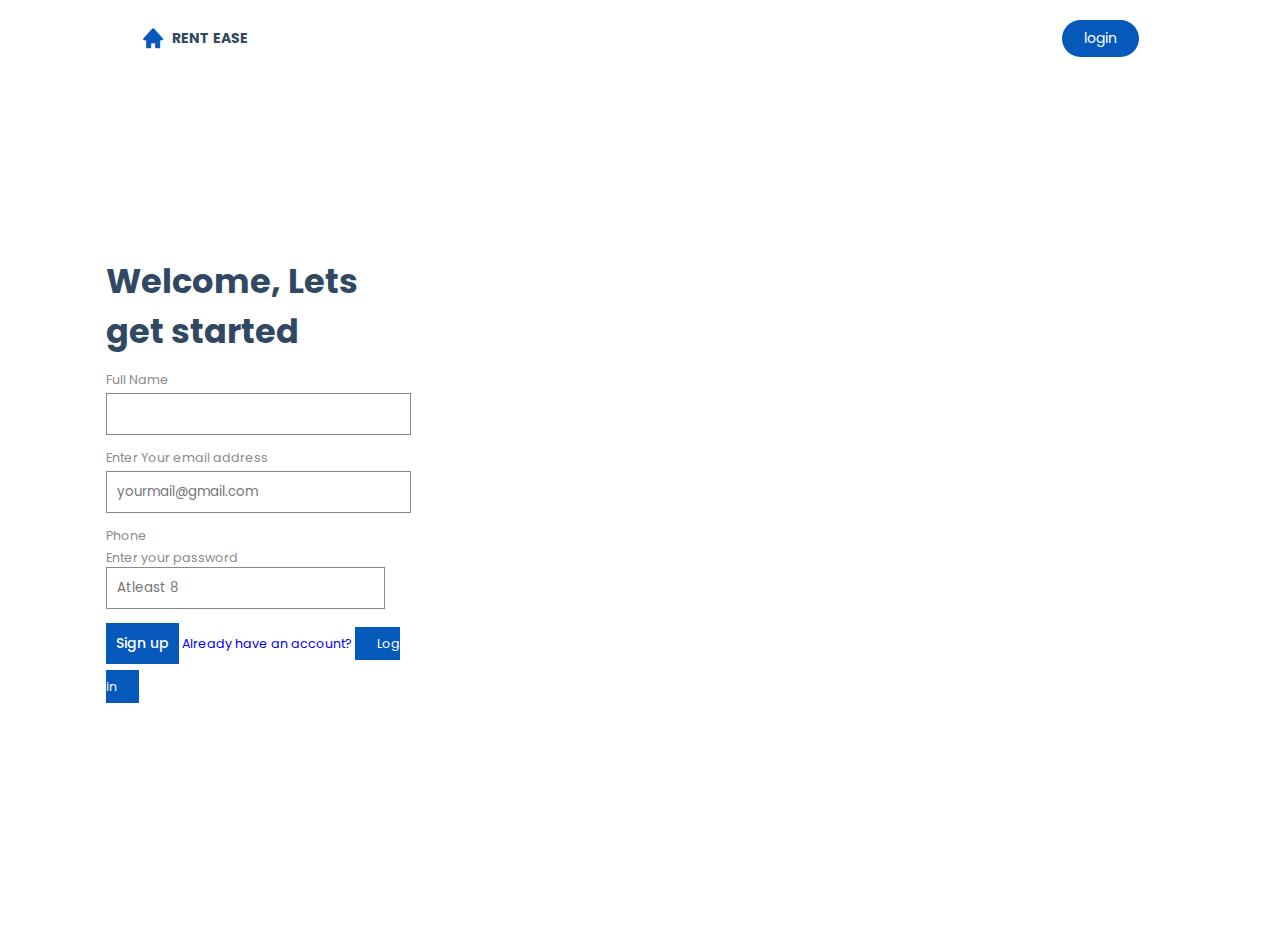
==== signup.html @ dd7fbc32 "Add files via upload" ====
<!DOCTYPE html>
<html lang="en">
    <head>
       <meta charset="UTF-8">
       <meta name="viewport" content="width=device-width, initial-scale=1.0">
       <title>Rent Ease</title>
       <link rel="stylesheet" href="styles.css">
       <link rel="stylesheet" href="https://cdn.jsdelivr.net/npm/boxicons@latest/css/boxicons.min.css">
       <link rel="icon" href="./imgs/favicon.ico">
       <header>
        <body> 
        <div class="nav container">
            <a href="index.html" class="logo"><i class='bx bxs-home'></i>Rent Ease</a>
    <!--Login page-->
    <a href="loginpage.html" class="btn">login</a> 

             </div>
    </header> 
    <!--log in-->
    <div class="login container">
        <div class="login-container">
        <h2>Welcome, Lets get started</h2>
        <!--Signup Form-->
        <form action="">
            <span>Full Name</span>
            <input type="text" name="" id="" placeholders="your name" required>
            <span>Enter Your email address</span>
            <input type="email" name="id" placeholder="yourmail@gmail.com" required>
            <span>Phone</span>
            <span type="tel" name="" id="" placeholders="Enter your name" required>
          <span>Enter your password</span>
            <input type="password" name="" id="" placeholder="Atleast 8" required>
            <input type="submit" value="Sign up" class="button">
            <a href="loginpage.html">Already have an account?</a>
        </form>
        <a href="loginpage.html" class="btn">Log in</a>
    </div>
    <!--Signup Image-->
    <div class="Signup-image">
    <img src="img/sign-up.png" alt="">
    
    


    

        

        

    </body>
</html>
---- styles.css ----
@import url('https://fonts.googleapis.com/css2?family=Poppins:wght@400;500;600;700&display=swap');
*{
    font-family: 'Poppins', sans-serif;
    margin: 0;
    padding: 0;
    box-sizing: border-box;
    scroll-behavior: smooth;
    scroll-padding-top: 3rem;
    list-style: none;
    text-decoration: none;
}

:root {
    --main-color: #0459ba;
    --second-color: #192f6a;
    --text-color: #314862;
    --bg-color: #fff;

    --box-shadow: 2px 2px 18px rgb(14 52 54 / 15%);
}

img{
    width: 100%;
}

body{
    color: var(--text-color);
}

.container{
    max-width: 1068px;
    margin-left: auto;
    margin-right: auto;
}

header{
    display: block;
    width: 100%;
    background: var(--bg-color);
    position: fixed;
    top: 0;
    left: 0;
    z-index: 100;
}

.nav{
    display: flex;
    align-items: center;
    justify-content: space-between;
    padding: 20px 35px;
}

.logo{
    display: flex;
    align-items: center;
    column-gap: 0.5rem;
    font-size: 1rem;
    font-weight: 700;
    color: var(--text-color);
    text-transform: uppercase;
}

.logo .bx{
    font-size: 24px;
    color: var(--main-color);
}

.navbar{
    display: flex;
}

.navbar a{
    padding: 8px 17px;
    color: var(--text-color);
    font-size: 1rem;
    text-transform: uppercase;
    font-weight: 500;
}

.navbar a:hover{
    color: var(--main-color);
}

.menu-icon{
    font-size: 24px;
    cursor: pointer;
    display: none;
}

#menu{
    display: none;
}

.btn{
    padding: 8px 22px;
    background: var(--main-color);
    color: var(--bg-color);
    border-radius: 5rem;
}

.btn:hover{
    background: #358df2;
}

.btn1{
    padding: 8px 22px;
    background: var(--main-color);
    color: var(--bg-color);
    border-radius: 5rem;
}

.btn1:hover{
    background: #358df2;
}

.btn2{
    float: right;
    padding: 8px 22px;
    background: var(--main-color);
    color: var(--bg-color);
    border-radius: 5rem;
}

.btn2:hover{
    background: #358df2;
}

.home{
    margin-top: 5rem;
    background: url(https://player.vimeo.com/external/539010630.sd.mp4?s=eece48149dc657ed00be70b5c104a962ca5e7f95&profile_id=164&oauth2_token_id=57447761);
    background-repeat: repeat;
    background-size:auto;
    background-position: center;
    display: flex;
    align-items: center;
    margin-bottom: 35px;
}

.video {
   margin-left: 8rem;
    margin-bottom: 4rem;
}

.home-video video {
    border-radius: 2rem;
}


.about {
    display: grid;
    grid-template-columns: repeat(auto-fit, minmax(18rem, auto));
    gap: 2rem;
}

.about-img img{
border-radius: 2rem 0 2rem 2rem;

}

.about-text span {
    font-size: 1rem;
    text-transform: uppercase;
    font-weight: 500;
    color: var(--main-color);
}

.about-text h2{
    font-size: 1.7rem; 
}

.about-text p{
    text-align: left;
    width: 390px;
    font-size: 1.1rem;
    margin: 1rem 0 1rem;
}

:root{
    --background-dark: #ffffff;
    --text-light: rgba(255,255,255,0.6);
    --text-lighter: rgba(255,255,255,0.9);
    --spacing-s: 8px;
    --spacing-m: 16px;
    --spacing-l: 24px;
    --spacing-xl: 32px;
    --spacing-xxl: 64px;
    --width-container: 1200px;
}
  
*{
    border: 0;
     margin: 0;
     padding: 0;
     box-sizing: border-box;
}
  
html{
     height: 100%;
    font-family: 'Montserrat', sans-serif;
    font-size: 14px;
}
  
body{
    height: 100%;
}
  
.property{
    align-items: flex-start;
    background-image: linear-gradient(15deg, #ffffff 0%, #ffffff 150%);
    display: flex;
    min-height: 100%;
    justify-content: center;
    padding: var(--spacing-xxl) var(--spacing-l);
}
  
.card-grid{
    display: grid;
    grid-template-columns: repeat(1, 1fr);
    grid-column-gap: var(--spacing-l);
    grid-row-gap: var(--spacing-l);
    max-width: var(--width-container);
    width: 100%;
}
  
@media(min-width: 540px){
    .card-grid{
      grid-template-columns: repeat(2, 1fr); 
    }
}
  
@media(min-width: 960px){
    .card-grid{
      grid-template-columns: repeat(3, 1fr); 
    }
}
  
.card{
    list-style: none;
    position: relative;
}
  
.card:before{
    content: '';
    display: block;
    padding-bottom: 150%;
    width: 100%;
}
  
.card__background{
    background-size: cover;
    background-position: center;
    border-radius: var(--spacing-l);
    bottom: 0;
    filter: brightness(0.75) saturate(1.2) contrast(0.85);
    left: 0;
    position: absolute;
    right: 0;
    top: 0;
    transform-origin: center;
    transform: scale(1) translateZ(0);
    transition: 
      filter 200ms linear,
      transform 200ms linear;
}
  
.card:hover .card__background{
    transform: scale(1.05) translateZ(0);
}
  
.card-grid:hover > .card:not(:hover) .card__background{
    filter: brightness(0.75) saturate(1.2) contrast(0.85) blur(12px);
}
  
.card__content{
    left: 0;
    padding: var(--spacing-l);
    position: absolute;
    top: 0;
}
  
.card__category{
    color: var(--text-light);
    font-size: 0.9rem;
    margin-bottom: var(--spacing-s);
    text-transform: uppercase;
}
  
.card__heading{
    color: var(--text-lighter);
    font-size: 3rem;
    text-shadow: 2px 2px 20px rgba(0,0,0,0.2);
    line-height: 1.4;
    word-spacing: 100vw;
}
/* Log IN */
.login {
    display: grid;
    grid-template-columns: 0.4fr 1fr;
    align-items: center;
    min-height: 100vh;
    margin-top: 2rem;
}
.login-container{
    display: flex;
    flex-direction: column;
    row-gap: 1rem;
}
.login-container h2{
    font-size:  2.4rem;
}
.login-container p{
    font-size: 1rem;
}

.login-container form {
    display: flex;
    flex-direction: column;
}

.login-container form span {
    font-size: 0.9rem;
    color: #8a8a8a;
    margin-bottom: 4px;
}

.login-container form input{
    border: 1px solid #8a8a8a;
    outline: none;
    padding: 10px;
    margin-bottom: 1rem;
    background: var(--bg-color);
}

.login-container .button{
    outline: none;
    border: none;
    background: var(--main-color);
    color: var(--bg-color);
    font-weight: 500;
    font-size: 14px;
}
 
.login-container form .button:hover {
    background: #3492fd;
}

.login-container form a{
    font-size: 0.9;
    text-align: right;
}

.login-container .btn {
    border-radius: 0;
    text-align: center;
}
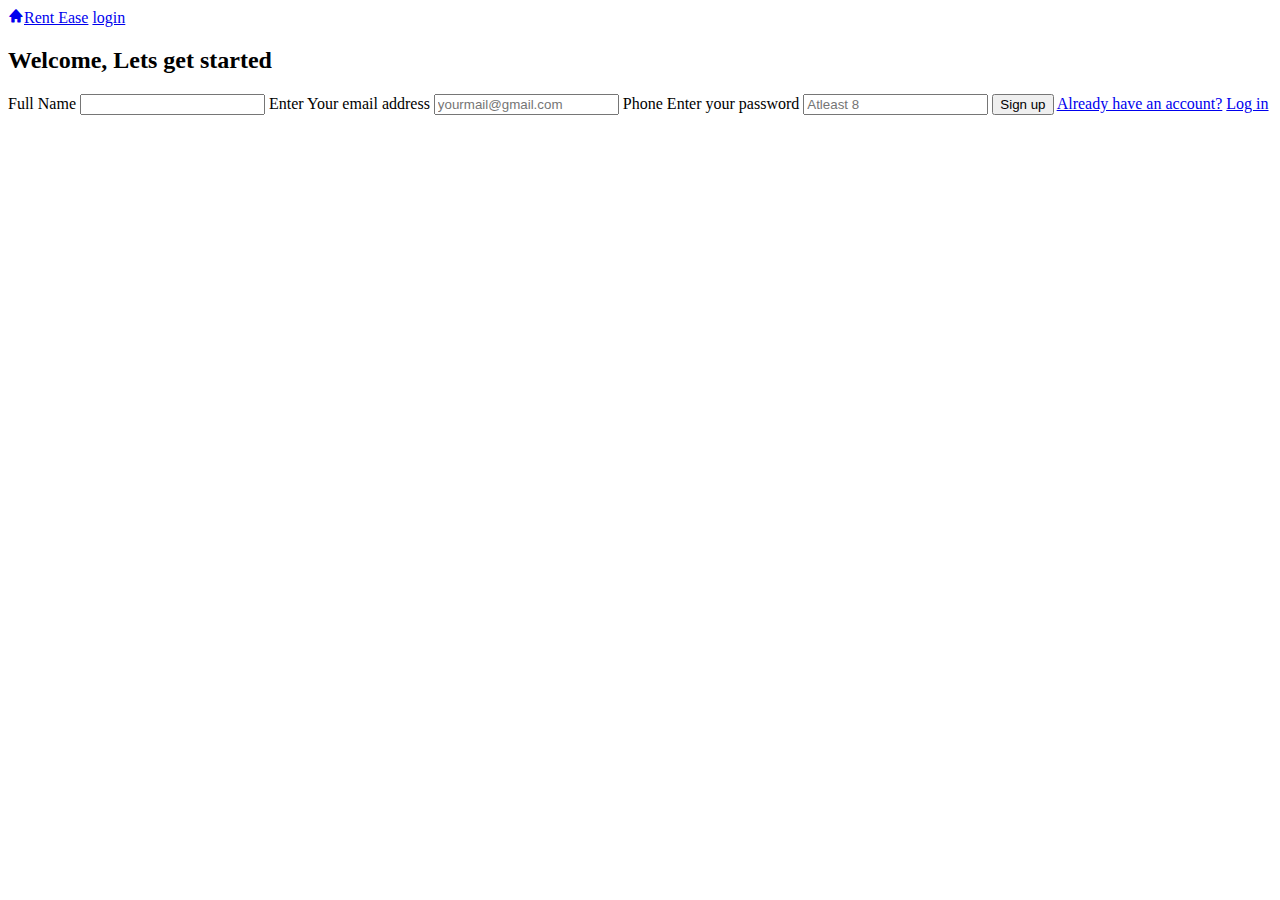
==== commit 3d57ccf9: "Create signup.html" ====
--- a/signup.html
+++ b/signup.html
@@ -1,52 +1,52 @@
-<!DOCTYPE html>
-<html lang="en">
-    <head>
-       <meta charset="UTF-8">
-       <meta name="viewport" content="width=device-width, initial-scale=1.0">
-       <title>Rent Ease</title>
-       <link rel="stylesheet" href="styles.css">
-       <link rel="stylesheet" href="https://cdn.jsdelivr.net/npm/boxicons@latest/css/boxicons.min.css">
-       <link rel="icon" href="./imgs/favicon.ico">
-       <header>
-        <body> 
-        <div class="nav container">
-            <a href="index.html" class="logo"><i class='bx bxs-home'></i>Rent Ease</a>
-    <!--Login page-->
-    <a href="loginpage.html" class="btn">login</a> 
-
-             </div>
-    </header> 
-    <!--log in-->
-    <div class="login container">
-        <div class="login-container">
-        <h2>Welcome, Lets get started</h2>
-        <!--Signup Form-->
-        <form action="">
-            <span>Full Name</span>
-            <input type="text" name="" id="" placeholders="your name" required>
-            <span>Enter Your email address</span>
-            <input type="email" name="id" placeholder="yourmail@gmail.com" required>
-            <span>Phone</span>
-            <span type="tel" name="" id="" placeholders="Enter your name" required>
-          <span>Enter your password</span>
-            <input type="password" name="" id="" placeholder="Atleast 8" required>
-            <input type="submit" value="Sign up" class="button">
-            <a href="loginpage.html">Already have an account?</a>
-        </form>
-        <a href="loginpage.html" class="btn">Log in</a>
-    </div>
-    <!--Signup Image-->
-    <div class="Signup-image">
-    <img src="img/sign-up.png" alt="">
-    
-    
-
-
-    
-
-        
-
-        
-
-    </body>
-</html>
+<!DOCTYPE html>
+<html lang="en">
+    <head>
+       <meta charset="UTF-8">
+       <meta name="viewport" content="width=device-width, initial-scale=1.0">
+       <title>Rent Ease</title>
+       <link rel="stylesheet" href="styles.css">
+       <link rel="stylesheet" href="https://cdn.jsdelivr.net/npm/boxicons@latest/css/boxicons.min.css">
+       <link rel="icon" href="./imgs/favicon.ico">
+       <header>
+        <body> 
+        <div class="nav container">
+            <a href="index.html" class="logo"><i class='bx bxs-home'></i>Rent Ease</a>
+    <!--Login page-->
+    <a href="loginpage.html" class="btn">login</a> 
+
+             </div>
+    </header> 
+    <!--log in-->
+    <div class="login container">
+        <div class="login-container">
+        <h2>Welcome, Lets get started</h2>
+        <!--Signup Form-->
+        <form action="">
+            <span>Full Name</span>
+            <input type="text" name="" id="" placeholders="your name" required>
+            <span>Enter Your email address</span>
+            <input type="email" name="id" placeholder="yourmail@gmail.com" required>
+            <span>Phone</span>
+            <span type="tel" name="" id="" placeholders="Enter your name" required>
+          <span>Enter your password</span>
+            <input type="password" name="" id="" placeholder="Atleast 8" required>
+            <input type="submit" value="Sign up" class="button">
+            <a href="loginpage.html">Already have an account?</a>
+        </form>
+        <a href="loginpage.html" class="btn">Log in</a>
+    </div>
+    <!--Signup Image-->
+    <div class="Signup-image">
+    <img src="img/sign-up.png" alt="">
+    
+    
+
+
+    
+
+        
+
+        
+
+    </body>
+</html>
